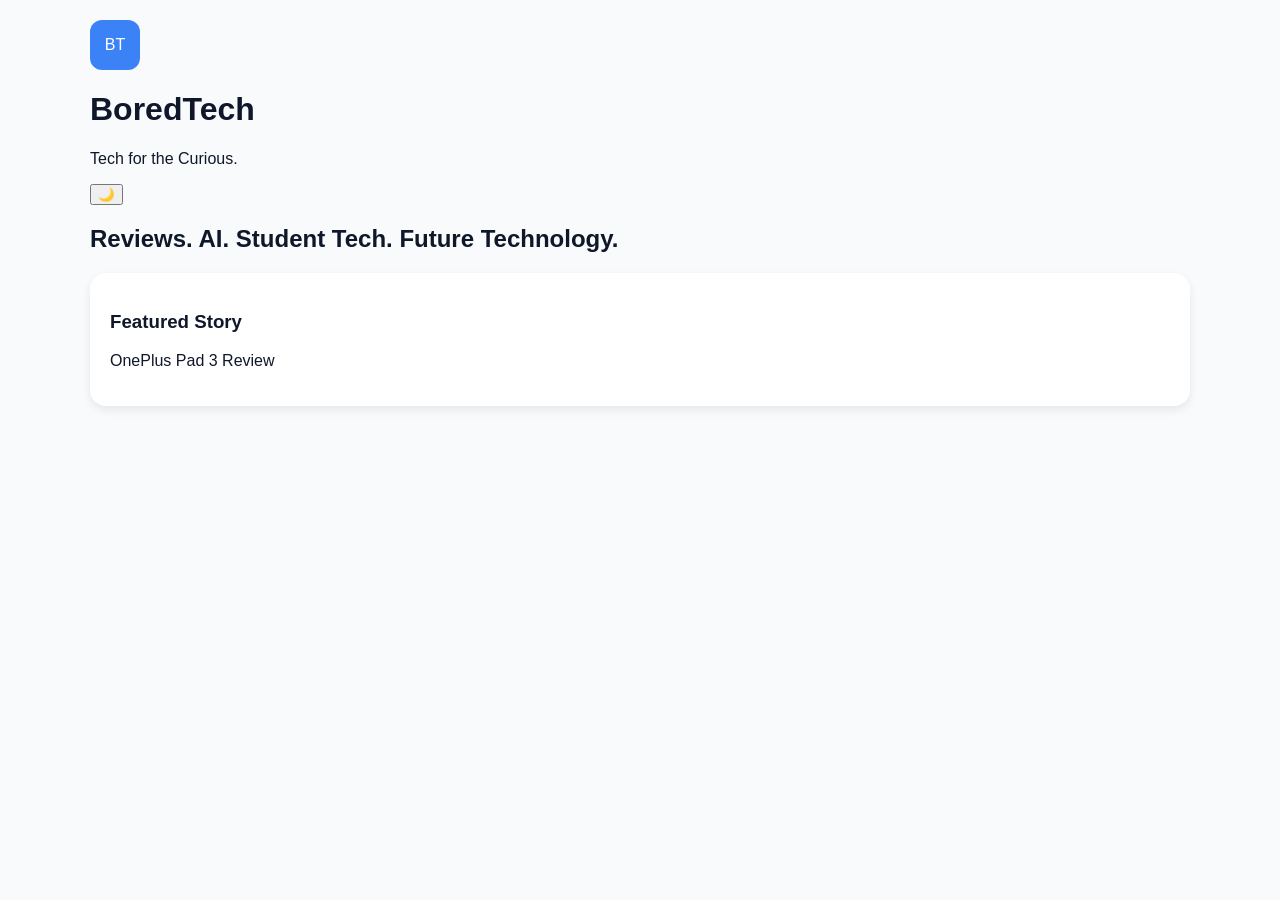
==== index.html @ f07e88fb "Add files via upload" ====
<!DOCTYPE html><html><head><meta charset='UTF-8'><meta name='viewport' content='width=device-width,initial-scale=1'><title>BoredTech</title><link rel='stylesheet' href='style.css'></head><body><header><div class='logo'>BT</div><div><h1>BoredTech</h1><p>Tech for the Curious.</p></div><button id='themeToggle'>🌙</button></header><section class='hero'><h2>Reviews. AI. Student Tech. Future Technology.</h2></section><div class='card'><h3>Featured Story</h3><p>OnePlus Pad 3 Review</p></div><script src='script.js'></script></body></html>
---- style.css ----
body{font-family:Arial,sans-serif;max-width:1100px;margin:auto;padding:20px;background:#f8fafc;color:#0f172a}.logo{width:50px;height:50px;background:#3b82f6;color:#fff;display:flex;align-items:center;justify-content:center;border-radius:12px}.card{background:#fff;padding:20px;border-radius:16px;box-shadow:0 4px 10px rgba(0,0,0,.08)}.dark{background:#0f172a;color:#f8fafc}.dark .card{background:#1e293b;color:#f8fafc}
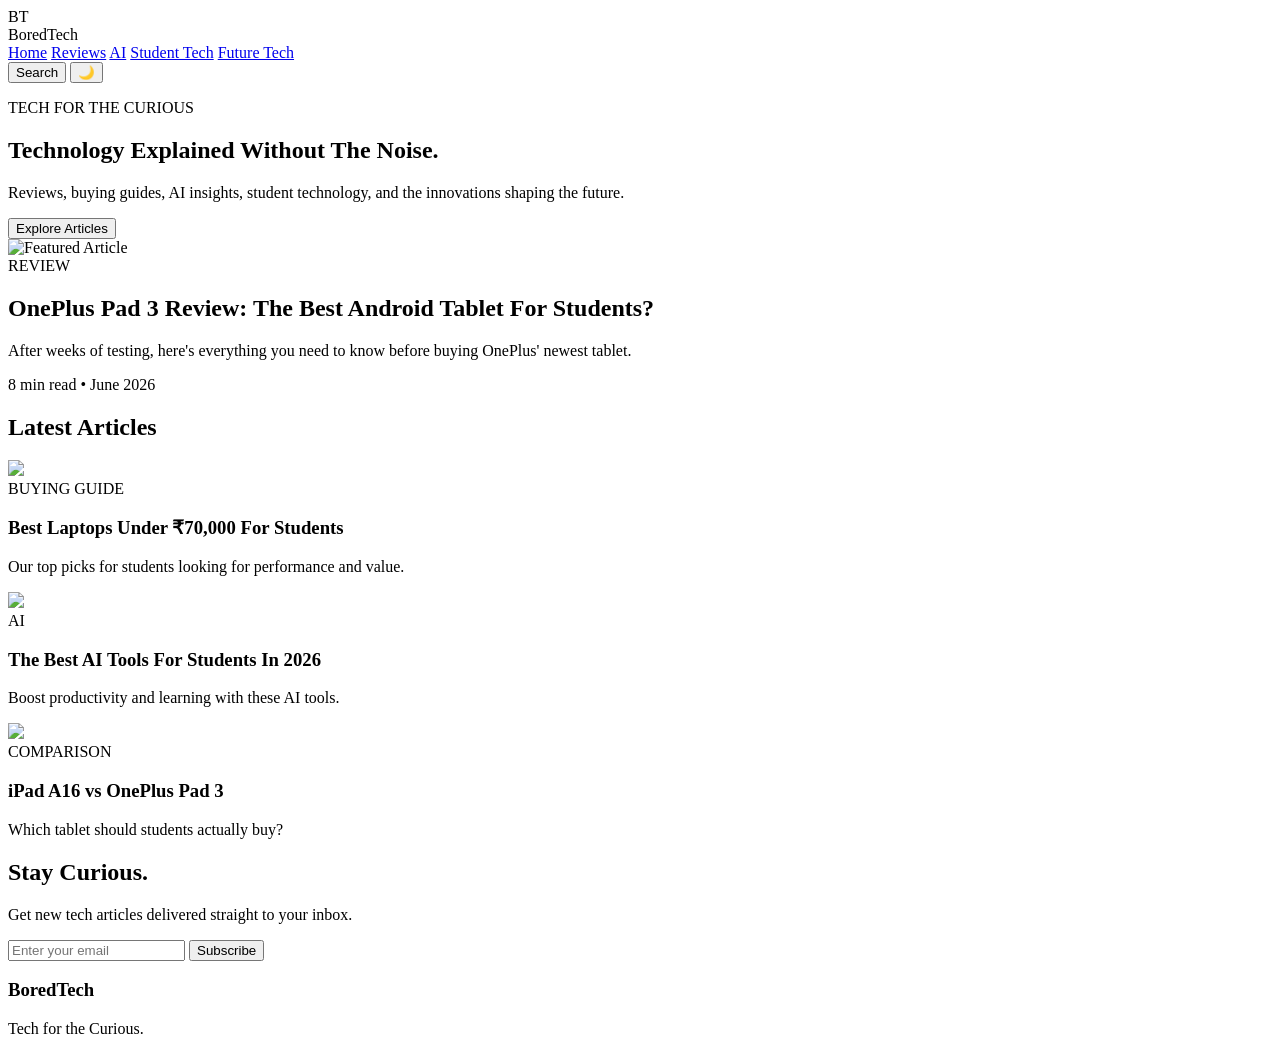
==== commit cddc8c67: "index.html" ====
--- a/index.html
+++ b/index.html
@@ -1 +1,224 @@
-<!DOCTYPE html><html><head><meta charset='UTF-8'><meta name='viewport' content='width=device-width,initial-scale=1'><title>BoredTech</title><link rel='stylesheet' href='style.css'></head><body><header><div class='logo'>BT</div><div><h1>BoredTech</h1><p>Tech for the Curious.</p></div><button id='themeToggle'>🌙</button></header><section class='hero'><h2>Reviews. AI. Student Tech. Future Technology.</h2></section><div class='card'><h3>Featured Story</h3><p>OnePlus Pad 3 Review</p></div><script src='script.js'></script></body></html>+<!DOCTYPE html>
+<html lang="en">
+<head>
+    <meta charset="UTF-8">
+    <meta name="viewport" content="width=device-width, initial-scale=1.0">
+
+    <title>BoredTech - Tech for the Curious</title>
+
+    <meta name="description"
+        content="Reviews, buying guides, AI insights, student tech, and future technology.">
+
+    <link rel="preconnect" href="https://fonts.googleapis.com">
+    <link rel="preconnect" href="https://fonts.gstatic.com" crossorigin>
+
+    <link href="https://fonts.googleapis.com/css2?family=Inter:wght@400;500;600;700&family=Space+Grotesk:wght@500;700&display=swap" rel="stylesheet">
+
+    <link rel="stylesheet" href="css/style.css">
+</head>
+
+<body>
+
+    <!-- NAVBAR -->
+
+    <header class="navbar">
+
+        <div class="logo">
+            <div class="logo-box">BT</div>
+            <span>BoredTech</span>
+        </div>
+
+        <nav>
+            <a href="#">Home</a>
+            <a href="#">Reviews</a>
+            <a href="#">AI</a>
+            <a href="#">Student Tech</a>
+            <a href="#">Future Tech</a>
+        </nav>
+
+        <div class="nav-actions">
+            <button class="search-btn">Search</button>
+            <button id="theme-toggle">🌙</button>
+        </div>
+
+    </header>
+
+    <!-- HERO -->
+
+    <section class="hero">
+
+        <p class="hero-tag">
+            TECH FOR THE CURIOUS
+        </p>
+
+        <h1>
+            Technology Explained Without The Noise.
+        </h1>
+
+        <p class="hero-subtitle">
+            Reviews, buying guides, AI insights, student technology,
+            and the innovations shaping the future.
+        </p>
+
+        <button class="hero-btn">
+            Explore Articles
+        </button>
+
+    </section>
+
+    <!-- FEATURED ARTICLE -->
+
+    <section class="featured">
+
+        <div class="featured-image">
+
+            <img
+                src="https://images.unsplash.com/photo-1518770660439-4636190af475?w=1200"
+                alt="Featured Article">
+
+        </div>
+
+        <div class="featured-content">
+
+            <span class="category">
+                REVIEW
+            </span>
+
+            <h2>
+                OnePlus Pad 3 Review:
+                The Best Android Tablet For Students?
+            </h2>
+
+            <p>
+                After weeks of testing, here's everything you need
+                to know before buying OnePlus' newest tablet.
+            </p>
+
+            <div class="meta">
+                8 min read • June 2026
+            </div>
+
+        </div>
+
+    </section>
+
+    <!-- LATEST ARTICLES -->
+
+    <section class="latest">
+
+        <div class="section-header">
+            <h2>Latest Articles</h2>
+        </div>
+
+        <div class="article-grid">
+
+            <article class="article-card">
+
+                <img src="https://images.unsplash.com/photo-1498050108023-c5249f4df085?w=600">
+
+                <div class="card-content">
+
+                    <span>BUYING GUIDE</span>
+
+                    <h3>
+                        Best Laptops Under ₹70,000
+                        For Students
+                    </h3>
+
+                    <p>
+                        Our top picks for students looking
+                        for performance and value.
+                    </p>
+
+                </div>
+
+            </article>
+
+            <article class="article-card">
+
+                <img src="https://images.unsplash.com/photo-1677442136019-21780ecad995?w=600">
+
+                <div class="card-content">
+
+                    <span>AI</span>
+
+                    <h3>
+                        The Best AI Tools For Students
+                        In 2026
+                    </h3>
+
+                    <p>
+                        Boost productivity and learning
+                        with these AI tools.
+                    </p>
+
+                </div>
+
+            </article>
+
+            <article class="article-card">
+
+                <img src="https://images.unsplash.com/photo-1516321318423-f06f85e504b3?w=600">
+
+                <div class="card-content">
+
+                    <span>COMPARISON</span>
+
+                    <h3>
+                        iPad A16 vs OnePlus Pad 3
+                    </h3>
+
+                    <p>
+                        Which tablet should students
+                        actually buy?
+                    </p>
+
+                </div>
+
+            </article>
+
+        </div>
+
+    </section>
+
+    <!-- NEWSLETTER -->
+
+    <section class="newsletter">
+
+        <h2>Stay Curious.</h2>
+
+        <p>
+            Get new tech articles delivered straight
+            to your inbox.
+        </p>
+
+        <div class="newsletter-form">
+
+            <input
+                type="email"
+                placeholder="Enter your email">
+
+            <button>
+                Subscribe
+            </button>
+
+        </div>
+
+    </section>
+
+    <!-- FOOTER -->
+
+    <footer>
+
+        <h3>BoredTech</h3>
+
+        <p>
+            Tech for the Curious.
+        </p>
+
+    </footer>
+
+    <script src="js/main.js"></script>
+
+</body>
+</html>
